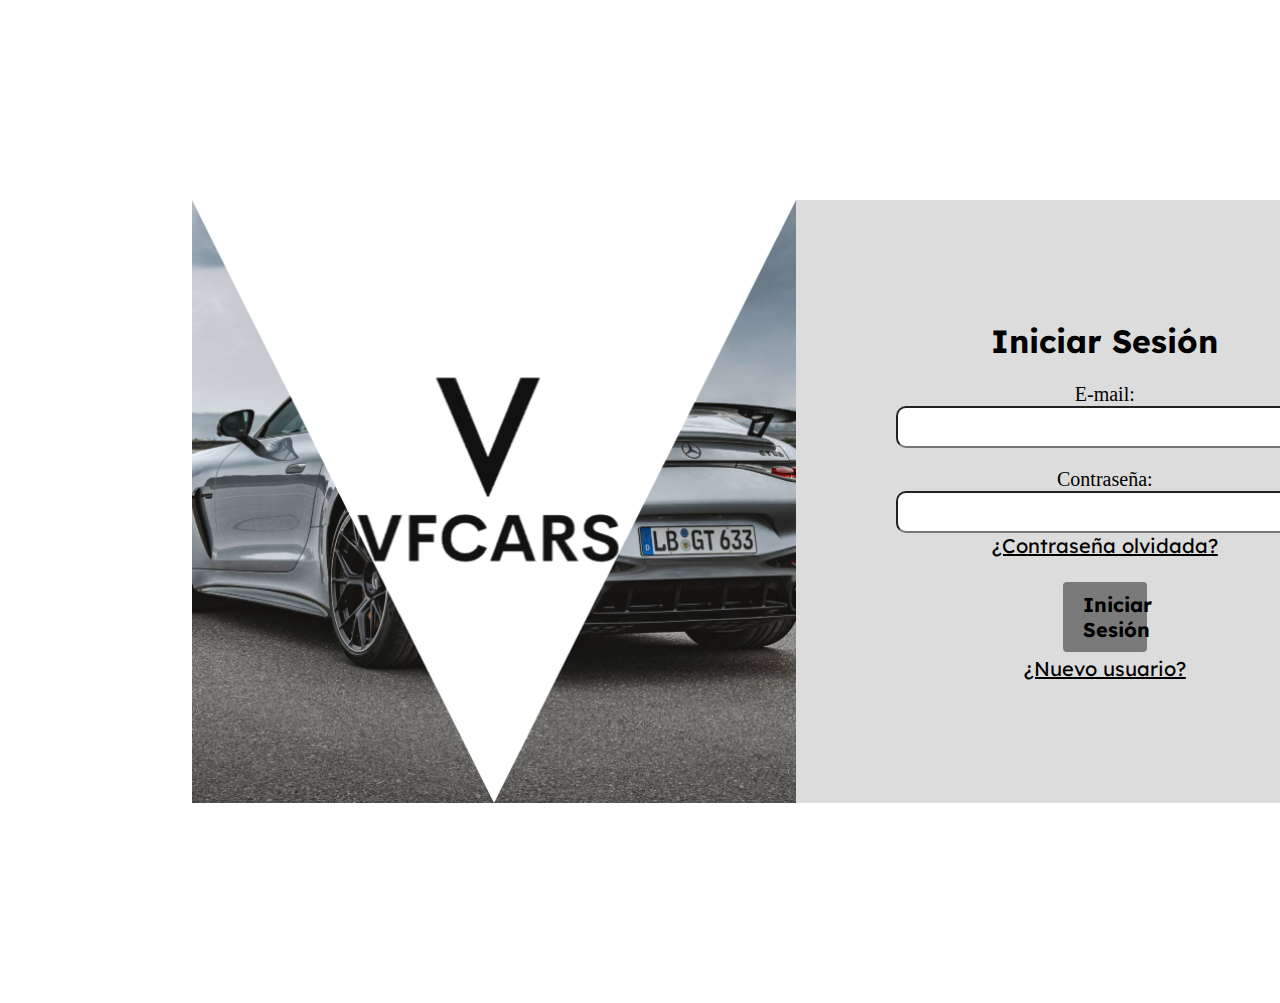
==== login/index.html @ 11dbe19c "first commit" ====
<!DOCTYPE html>
<html lang="en">
<head>
    <meta charset="UTF-8">
    <meta name="viewport" content="width=device-width, initial-scale=1.0">
    <title>VFCars</title>
    <link rel="stylesheet" href="desktop.css">
</head>
<body>
    <div class="bloque">
        <div class="contenedor1">
            <img src="imagen.png">
        </div>
        <div class="contenedor2">
            <div class="login">
                <form>
                    <h1>Iniciar Sesión</h1>
                    <label for="email">E-mail:</label><br>
                    <input type="text" id="email" name="email" required><br><br>
                    <label for="contraseña">Contraseña:</label><br>
                    <input type="password" name="contraseña" id="contraseña" required><br>
                    <a href="http://">¿Contraseña olvidada?</a><br><br>
                    <button type="submit"><a href="../inicio/coches.html">Iniciar Sesión</a></button><br>
                    <a href="../signup/signup.html">¿Nuevo usuario?</a>
                </form>
            </div>
        </div>
    </div>
    
</body>
</html>
---- login/desktop.css ----
@import url('https://fonts.googleapis.com/css2?family=Lexend&display=swap');

@media screen and (max-width: 780px){
    .bloque{
        display: flex;
        flex-direction: column;
    }
}

*{
    font-family: 'Lexend';
}   

body {
    display: flex;
    justify-content: center;
    margin: 200px;    
}

.bloque{
    width: 70vw;
    display: grid;
    grid-template-columns: 1fr 1fr;
}

img {
    height: 100%;
}

.contenedor2{
    background-color: #DCDCDC;
    text-align: center;
}

.login{
    padding: 100px;
}

form a{
    color: black;
    font-size: 20px;
    text-align: left;
}

label {
    font-family: 'Lexend Deca';
    font-size: 20px;
}

button{
    border-radius: 40%;
    border: none;
    width: 20%; 
    padding: 10px 20px;
    text-align: center;
    text-decoration: none;
    font-size: 16px;
    font-weight: bolder;
    margin: 4px 2px;
    cursor: pointer;
    border-radius: 4px;
    background-color: #7A7A7A;
}

button a{
    text-decoration: none;
}

input {
    border-radius: 10px;
    width: 32vw;
    height: 4vh;
}
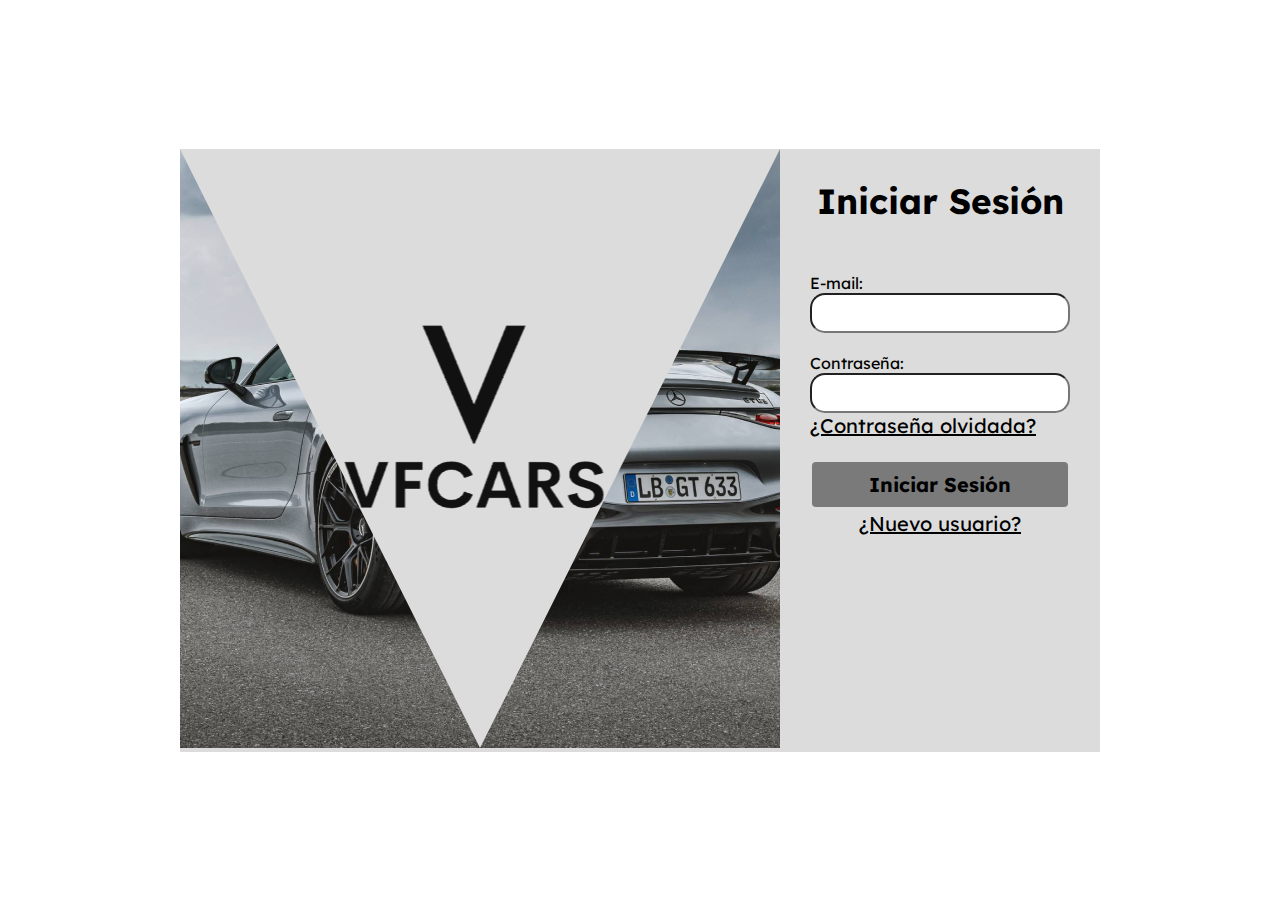
==== commit 8cd68037: "10/12" ====
--- a/login/index.html
+++ b/login/index.html
@@ -4,28 +4,29 @@
     <meta charset="UTF-8">
     <meta name="viewport" content="width=device-width, initial-scale=1.0">
     <title>VFCars</title>
-    <link rel="stylesheet" href="desktop.css">
+    <link rel="stylesheet" href="style.css">
 </head>
 <body>
-    <div class="bloque">
-        <div class="contenedor1">
-            <img src="imagen.png">
+    <div class="contenedor">
+        <div class="imagen">
+            <img src="../images/login/imagen.png" alt="vfcars" srcset="">
         </div>
-        <div class="contenedor2">
-            <div class="login">
-                <form>
-                    <h1>Iniciar Sesión</h1>
-                    <label for="email">E-mail:</label><br>
-                    <input type="text" id="email" name="email" required><br><br>
-                    <label for="contraseña">Contraseña:</label><br>
-                    <input type="password" name="contraseña" id="contraseña" required><br>
-                    <a href="http://">¿Contraseña olvidada?</a><br><br>
+        <div class="contenedorform">
+            <form action="../inicio/coches.html">
+                <h1>Iniciar Sesión</h1>
+                <label for="email">E-mail:</label><br>
+                <input type="text" id="email" name="email" required><br><br>
+                <label for="contraseña">Contraseña:</label><br>
+                <input type="password" name="contraseña" id="contraseña" required><br>
+                <a href="index.html">¿Contraseña olvidada?</a><br><br>
+                <div class="iniciar">
                     <button type="submit"><a href="../inicio/coches.html">Iniciar Sesión</a></button><br>
                     <a href="../signup/signup.html">¿Nuevo usuario?</a>
-                </form>
-            </div>
+                </div>
+            </form>
         </div>
     </div>
     
+    
 </body>
 </html>--- a/login/style.css
+++ b/login/style.css
@@ -0,0 +1,99 @@
+@import url('https://fonts.googleapis.com/css2?family=Lexend&display=swap');
+
+* {
+    font-family: 'Lexend';
+    box-sizing: border-box;
+    margin: 0;
+}
+
+body {
+    display: flex;
+    justify-content: center;
+    align-items: center;
+    height: 100vh;
+    margin: 0;  
+}
+
+.contenedor {
+    display: flex;
+    flex-direction: column; 
+    background-color: #DCDCDC;
+}
+
+.imagen {
+    text-align: center; 
+    margin-bottom: 20px;
+}
+
+.iniciar{
+    text-align: center;
+}
+
+.contenedorform {
+    padding: 30px;
+    text-align: center; 
+}
+
+h1 {
+    font-size: 24px;
+    text-align: center;
+    font-size: 35px;
+    margin-bottom: 50px;
+}
+
+label {
+    font-size: 16px;
+}
+
+input {
+    width: 80%; 
+    padding: 10px;
+    border-radius: 15px;
+}
+
+button{
+    border-radius: 40%;
+    border: none;
+    width: 20vw; 
+    padding: 10px 20px;
+    text-align: center;
+    text-decoration: none;
+    font-size: 16px;
+    font-weight: bolder;
+    margin: 4px 2px;
+    cursor: pointer;
+    border-radius: 4px;
+    background-color: #7A7A7A;
+}
+
+button a{
+    text-decoration: none;
+}
+
+form a{
+    color: black;
+    font-size: 20px;
+    text-align: center;
+}
+
+@media screen and (min-width: 780px) {
+    .contenedor {
+        flex-direction: row; 
+    }
+
+    .imagen {
+        margin-bottom: 0; 
+    }
+
+    .contenedorform {
+        text-align: left;
+        max-width: 400px; 
+        margin: 0 auto; 
+    }
+
+    input{
+        width: 100%;
+    }
+}
+
+
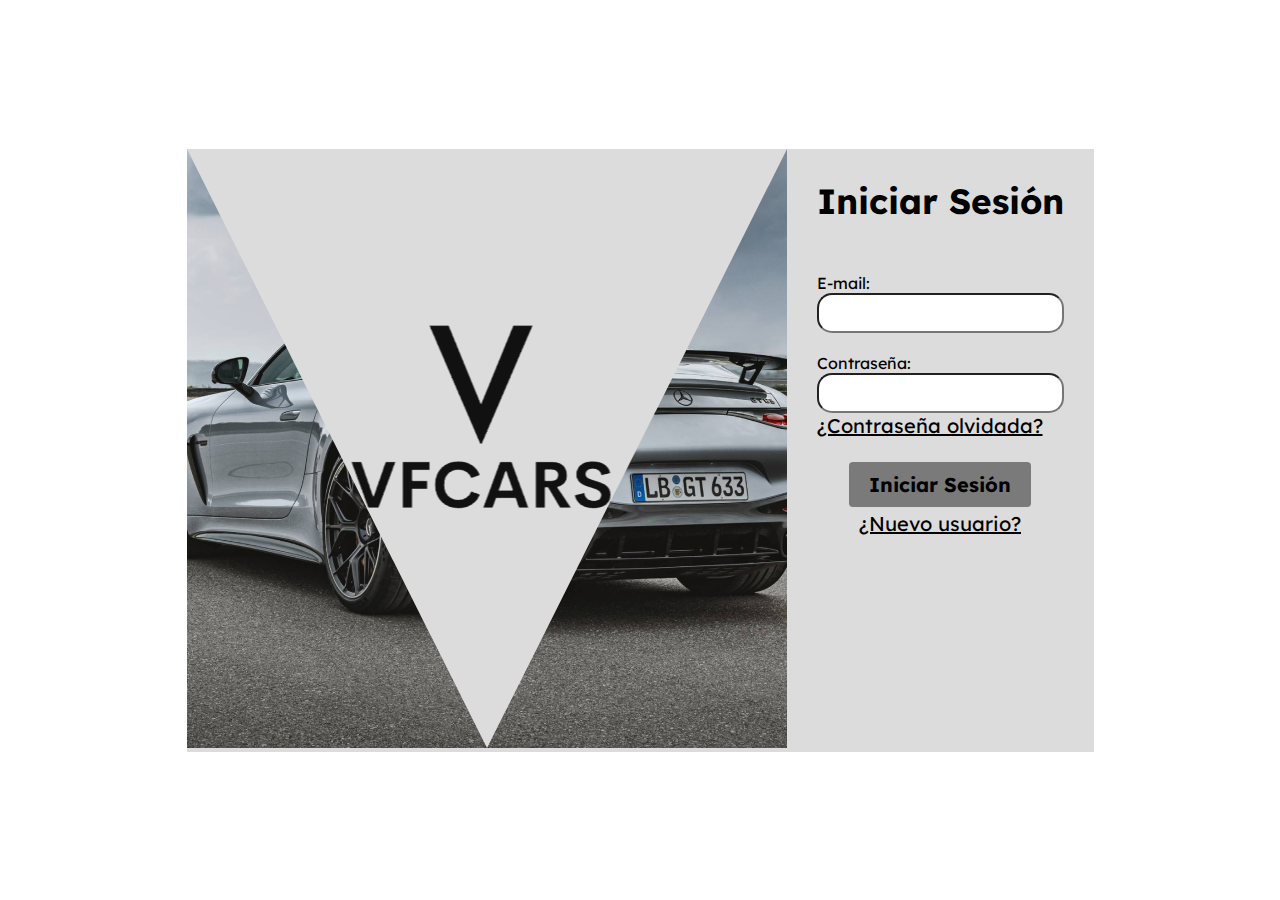
==== commit cf8a9df6: "botones areglados" ====
--- a/login/index.html
+++ b/login/index.html
@@ -20,7 +20,7 @@
                 <input type="password" name="contraseña" id="contraseña" required><br>
                 <a href="index.html">¿Contraseña olvidada?</a><br><br>
                 <div class="iniciar">
-                    <button type="submit"><a href="../inicio/coches.html">Iniciar Sesión</a></button><br>
+                    <button class="login" type="submit"><a href="../inicio/coches.html">Iniciar Sesión</a></button><br>
                     <a href="../signup/signup.html">¿Nuevo usuario?</a>
                 </div>
             </form>
--- a/login/style.css
+++ b/login/style.css
@@ -54,7 +54,6 @@
 button{
     border-radius: 40%;
     border: none;
-    width: 20vw; 
     padding: 10px 20px;
     text-align: center;
     text-decoration: none;
@@ -69,6 +68,8 @@
 button a{
     text-decoration: none;
 }
+
+
 
 form a{
     color: black;
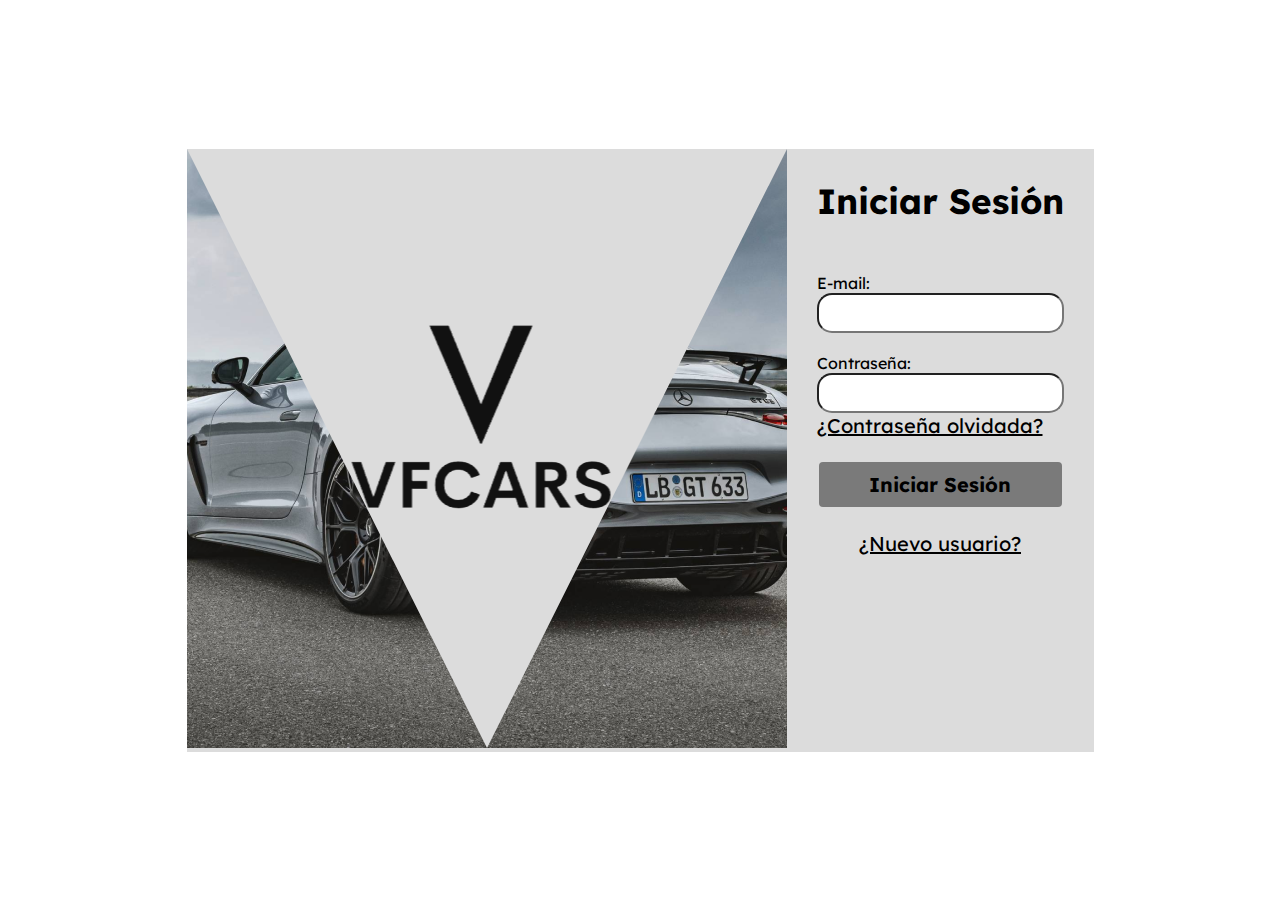
==== commit 0ef6928a: "5/02" ====
--- a/login/index.html
+++ b/login/index.html
@@ -5,6 +5,7 @@
     <meta name="viewport" content="width=device-width, initial-scale=1.0">
     <title>VFCars</title>
     <link rel="stylesheet" href="style.css">
+    <script src="script.js"></script>
 </head>
 <body>
     <div class="contenedor">
@@ -15,12 +16,13 @@
             <form action="../inicio/coches.html">
                 <h1>Iniciar Sesión</h1>
                 <label for="email">E-mail:</label><br>
-                <input type="text" id="email" name="email" required><br><br>
+                <input type="text" id="email" name="email"><br><br>
                 <label for="contraseña">Contraseña:</label><br>
-                <input type="password" name="contraseña" id="contraseña" required><br>
+                <input type="password" name="contraseña" id="contraseña"><br>
                 <a href="index.html">¿Contraseña olvidada?</a><br><br>
                 <div class="iniciar">
-                    <button class="login" type="submit"><a href="../inicio/coches.html">Iniciar Sesión</a></button><br>
+                    <span id="errorlogin" style="color: red;"></span>
+                    <button class="login" type="submit" id="iniciar"><a href="../inicio/coches.html">Iniciar Sesión</a></button><br>
                     <a href="../signup/signup.html">¿Nuevo usuario?</a>
                 </div>
             </form>
--- a/login/style.css
+++ b/login/style.css
@@ -27,6 +27,8 @@
 
 .iniciar{
     text-align: center;
+    display: flex;
+    flex-direction: column  ;
 }
 
 .contenedorform {
